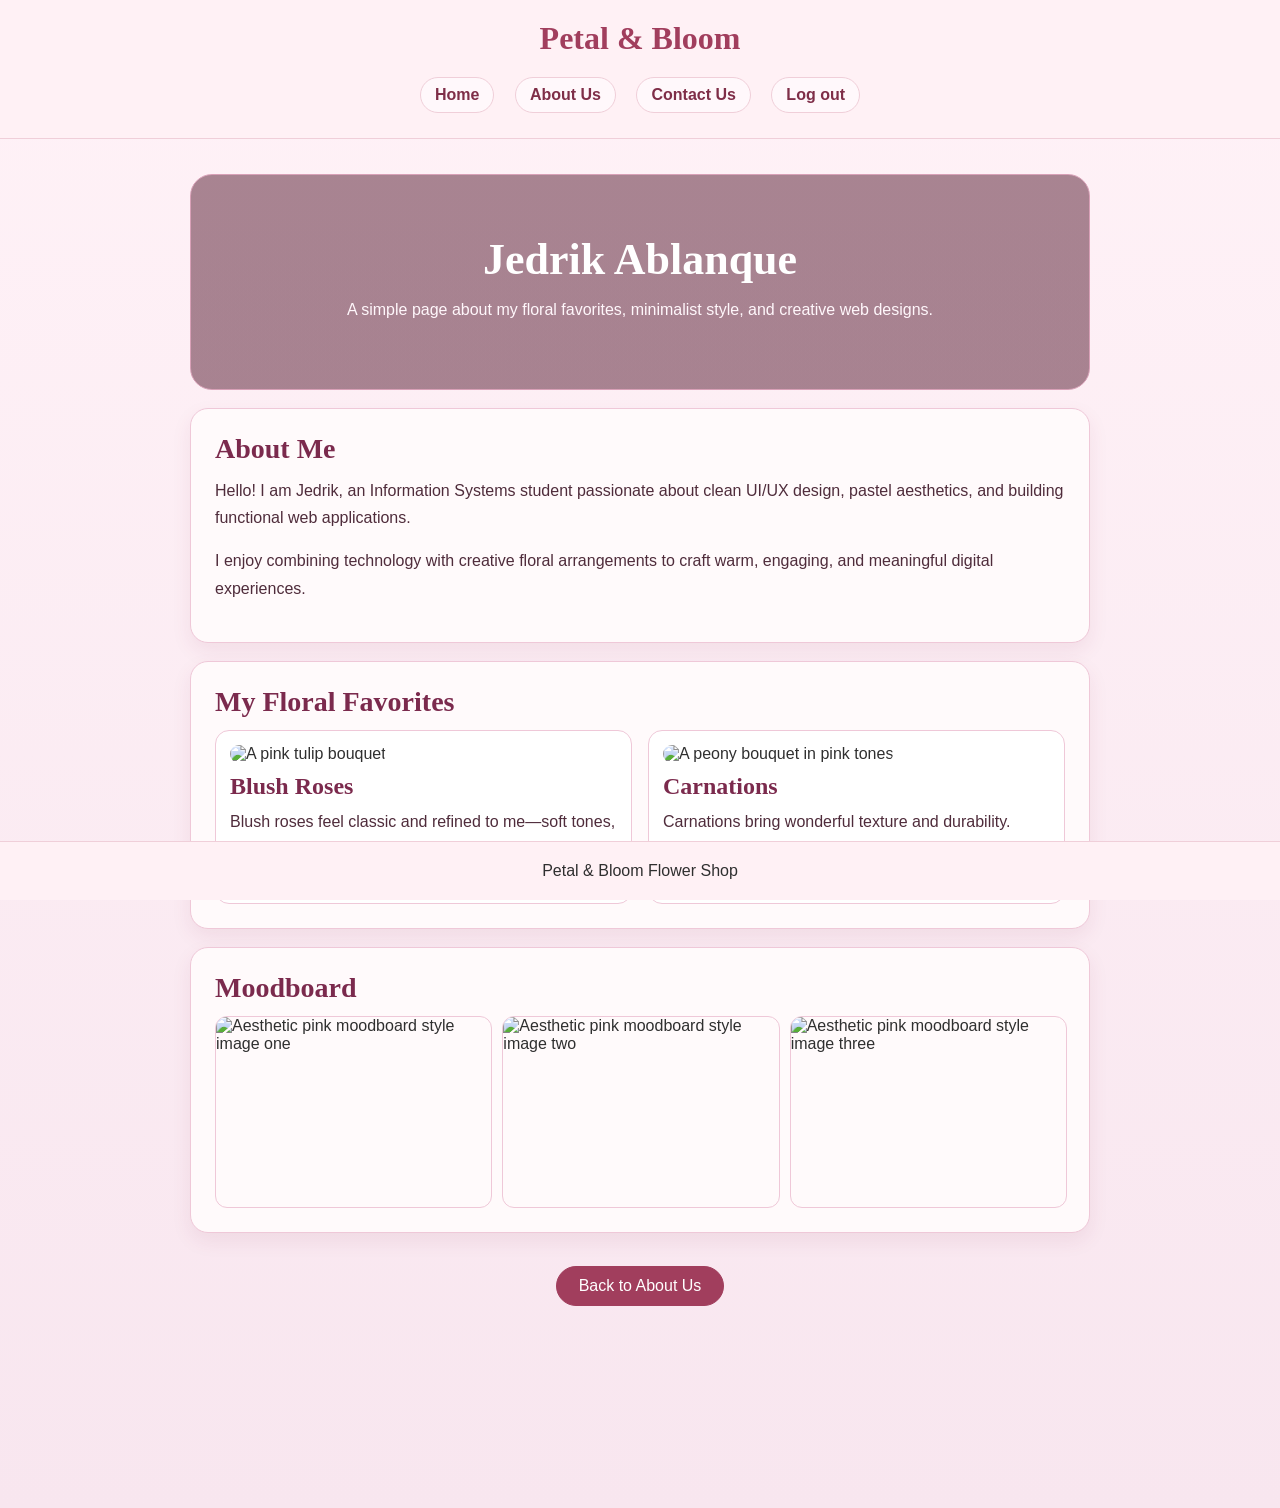
==== ablanque.html @ 0851b018 "Add Jedrik Ablanque member profile page matching project layout" ====
<!DOCTYPE html>
<html lang="en">
<head>
  <meta charset="UTF-8">
  <meta name="viewport" content="width=device-width, initial-scale=1.0">
  <title>Jedrik Ablanque - Petal &amp; Bloom</title>
  <link rel="stylesheet" href="style.css">
</head>
<body class="member-profile">
  <header>
    <h1>Petal &amp; Bloom</h1>
    <nav>
      <a href="home.html">Home</a>
      <a href="about.html">About Us</a>
      <a href="contact.html">Contact Us</a>
      <a href="index.html">Log out</a>
    </nav>
  </header>

  <main class="member-page-wrap">
    <section class="member-hero">
      <div class="member-hero-content">
        <h2>Jedrik Ablanque</h2>
        <p>A simple page about my floral favorites, minimalist style, and creative web designs.</p>
      </div>
    </section>

    <section class="member-panel">
      <h3>About Me</h3>
      <p>Hello! I am Jedrik, an Information Systems student passionate about clean UI/UX design, pastel aesthetics, and building functional web applications.</p>
      <p>I enjoy combining technology with creative floral arrangements to craft warm, engaging, and meaningful digital experiences.</p>
    </section>

    <section class="member-panel">
      <h3>My Floral Favorites</h3>
      <div class="favorites-grid">
        <article class="favorite-card">
          <img src="https://i.pinimg.com/736x/91/8d/76/918d768330fd26b97de1087552f119aa.jpg" alt="A pink tulip bouquet">
          <h4>Blush Roses</h4>
          <p>Blush roses feel classic and refined to me—soft tones, timeless elegance, and a quiet sense of premium style.</p>
        </article>
        <article class="favorite-card">
          <img src="https://i.pinimg.com/736x/a9/42/10/a94210cb3a885ba6515783a0d37d4250.jpg" alt="A peony bouquet in pink tones">
          <h4>Carnations</h4>
          <p>Carnations bring wonderful texture and durability. Their ruffled petal layers make every arrangement feel vibrant and heartfelt.</p>
        </article>
      </div>
    </section>

    <section class="member-panel">
      <h3>Moodboard</h3>
      <div class="moodboard-grid">
        <img src="https://i.pinimg.com/736x/75/7c/c9/757cc9c8a95176a7e58d405b60f27f0f.jpg" alt="Aesthetic pink moodboard style image one">
        <img src="https://i.pinimg.com/736x/41/cd/da/41cdda3eaa5e4055244b88ec21e6cbb6.jpg" alt="Aesthetic pink moodboard style image two">
        <img src="https://i.pinimg.com/736x/f5/1a/3b/f51a3bd8079ca39f7b8cc40a1ddc328d.jpg" alt="Aesthetic pink moodboard style image three">
      </div>
    </section>

    <section class="member-actions">
      <a class="button" href="about.html">Back to About Us</a>
    </section>
  </main>

  <footer>Petal &amp; Bloom Flower Shop</footer>
</body>
</html>
---- style.css ----
body {
  margin: 0;
  background-color: #fff7fa;
  color: #2f2f2f;
  font-family: "Helvetica Neue", Helvetica, Arial, sans-serif;
  min-height: 100vh;
  padding-bottom: 82px;
  display: flex;
  flex-direction: column;
}

main {
  flex: 1;
}

.login-page main.page {
  flex: 0 0 auto;
}

header {
  padding: 20px;
  background-color: #fff1f5;
  text-align: center;
  border-bottom: 1px solid #f0cfd9;
}

header h1 {
  margin: 0;
  color: #a13e5d;
}

nav {
  margin-top: 15px;
}

nav a {
  display: inline-block;
  margin: 5px 8px;
  padding: 8px 14px;
  border-radius: 999px;
  border: 1px solid #f0cfd9;
  background-color: #fff8fb;
  color: #7f2e48;
  font-weight: 600;
  text-decoration: none;
  transition: all 0.2s ease;
}

nav a:hover {
  border-color: #a13e5d;
  color: #a13e5d;
  transform: translateY(-1px);
}

a {
  color: #a13e5d;
}

h2 {
  color: #7f2e48;
}

h1,
h2,
h3 {
  font-family: Georgia, "Times New Roman", serif;
}

.page {
  max-width: 500px;
  margin: 50px auto;
  padding: 30px;
  border: 1px solid #f0d7df;
  border-radius: 16px;
  background-color: #ffffff;
  box-shadow: 0 10px 24px rgba(0, 0, 0, 0.06);
  text-align: center;
}

form {
  text-align: left;
}

label {
  display: block;
  margin-top: 15px;
}

input {
  box-sizing: border-box;
  width: 100%;
  margin-top: 5px;
  padding: 10px;
  border: 1px solid #bca7aa;
  font: inherit;
}

button,
.button {
  display: inline-block;
  margin-top: 15px;
  padding: 10px 22px;
  border: 1px solid #a13e5d;
  border-radius: 999px;
  background-color: #a13e5d;
  color: #ffffff;
  font-weight: 600;
  font: inherit;
  text-decoration: none;
  cursor: pointer;
  transition: all 0.2s ease;
}

button:hover,
.button:hover {
  border-color: #8a2f4b;
  background-color: #8a2f4b;
  transform: translateY(-1px);
}

.note {
  color: #6a5a5d;
  font-size: 13px;
}

.welcome {
  padding: 80px 30px;
  background-color: #fff0f5;
  background-image: linear-gradient(rgba(255, 245, 249, 0.78), rgba(255, 245, 249, 0.78)), url("https://i.pinimg.com/736x/33/c2/3c/33c23c6570d251abd1d20c1be199b32e.jpg");
  background-position: center;
  background-size: cover;
  background-repeat: no-repeat;
}

.welcome div {
  max-width: 560px;
  margin: 0 auto;
  text-align: center;
}

.intro,
.bouquets {
  padding: 40px 20px;
  text-align: center;
}

.intro p {
  max-width: 550px;
  margin: 0 auto 15px;
}

.bouquets {
  background-color: #fff3f8;
  padding-bottom: 48px;
}

.flower-list {
  display: flex;
  justify-content: center;
  flex-wrap: wrap;
  gap: 20px;
}

.flower-card {
  width: 180px;
  padding: 15px;
  border: 1px solid #f0d7df;
  border-radius: 14px;
  background-color: #ffffff;
  background-position: center;
  background-size: cover;
  background-repeat: no-repeat;
  position: relative;
  overflow: hidden;
}

.flower-card::before {
  content: "";
  position: absolute;
  inset: 0;
  background: rgba(255, 255, 255, 0.78);
}

.flower-card img {
  position: relative;
  z-index: 1;
  width: 170px;
  height: 180px;
  max-width: 100%;
  object-fit: contain;
  mix-blend-mode: multiply;
  filter: drop-shadow(0 5px 8px rgba(73, 59, 61, 0.28));
}

.flower-card h3 {
  position: relative;
  z-index: 1;
  margin-top: 10px;
}

.flower-card p {
  position: relative;
  z-index: 1;
}

.flower-card:nth-child(1) {
  background-image: url("https://i.pinimg.com/736x/82/b0/37/82b03758ce06ffacf2e92c999945d114.jpg");
}

.flower-card:nth-child(2) {
  background-image: url("https://i.pinimg.com/736x/80/35/6d/80356d6288bc49382ddcc34a6c154680.jpg");
}

.flower-card:nth-child(3) {
  background-image: url("https://i.pinimg.com/736x/b7/c6/a5/b7c6a548b51b48ed47c76b0708c887e2.jpg");
}

.about-page {
  background-image: linear-gradient(rgba(255, 255, 255, 0.84), rgba(255, 255, 255, 0.84)), url("https://i.pinimg.com/736x/f1/84/7e/f1847e420e139b4f65e4b6c890102ca3.jpg");
  background-position: center;
  background-size: cover;
  background-repeat: no-repeat;
}

.contact-page {
  background-image: linear-gradient(rgba(255, 255, 255, 0.88), rgba(255, 255, 255, 0.88)), url("https://i.pinimg.com/736x/83/8b/37/838b373fff0117ec9ea035d456ef9dac.jpg");
  background-position: center;
  background-size: cover;
  background-repeat: no-repeat;
}

.team-heading {
  margin: 18px 0 4px;
  color: #7b2a4d;
}

.member-link {
  margin-left: 10px;
  background-color: #7f2e48;
  border-color: #7f2e48;
}

.member-link:hover {
  background-color: #69253a;
  border-color: #69253a;
}

.member-profile {
  background: linear-gradient(180deg, #fff2f7 0%, #f8e6ef 100%);
}

.member-page-wrap {
  max-width: 900px;
  margin: 35px auto 90px;
  padding: 0 20px 30px;
}

.member-hero {
  border: 1px solid #d8a0b7;
  border-radius: 22px;
  overflow: hidden;
  background-image: linear-gradient(rgba(83, 23, 45, 0.5), rgba(83, 23, 45, 0.5)), url("https://i.pinimg.com/736x/bf/07/04/bf07047a4bbe18b6e5586e74b80d152e.jpg");
  background-size: cover;
  background-position: center;
  color: #fff7fb;
}

.member-hero-content {
  padding: 54px 28px;
  text-align: center;
}

.member-hero h2 {
  margin: 5px 0 10px;
  color: #ffffff;
  font-size: 44px;
}

.member-panel {
  margin-top: 18px;
  padding: 24px;
  border: 1px solid #efc8d8;
  border-radius: 18px;
  background-color: #fffafb;
  box-shadow: 0 8px 20px rgba(122, 43, 79, 0.08);
}

.member-panel h3 {
  margin-top: 0;
  margin-bottom: 12px;
  color: #7b2a4d;
  font-size: 28px;
}

.member-panel p {
  margin-top: 0;
  color: #4f2c3b;
  line-height: 1.7;
}

.favorites-grid {
  display: grid;
  grid-template-columns: repeat(2, minmax(220px, 1fr));
  gap: 16px;
}

.favorite-card {
  border: 1px solid #efc8d8;
  border-radius: 14px;
  background-color: #ffffff;
  padding: 14px;
}

.favorite-card img {
  width: 100%;
  height: 210px;
  object-fit: cover;
  border-radius: 10px;
}

.favorite-card h4 {
  margin: 10px 0 8px;
  font-family: Georgia, "Times New Roman", serif;
  color: #7b2a4d;
  font-size: 24px;
}

.favorite-card p {
  margin: 0;
}

.moodboard-grid {
  display: grid;
  grid-template-columns: repeat(3, minmax(0, 1fr));
  gap: 12px;
}

.moodboard-grid img {
  width: 100%;
  height: 190px;
  object-fit: cover;
  border-radius: 12px;
  border: 1px solid #efc8d8;
}

.member-actions {
  margin-top: 18px;
  text-align: center;
}

footer {
  position: fixed;
  left: 0;
  right: 0;
  bottom: 0;
  z-index: 10;
  padding: 20px;
  border-top: 1px solid #f0cfd9;
  background-color: #fff1f5;
  text-align: center;
}

@media (max-width: 600px) {
  .page {
    margin: 30px 20px;
    padding: 20px;
  }

  .welcome {
    padding: 60px 20px;
  }

  .member-hero h2 {
    font-size: 36px;
  }

  .favorites-grid,
  .moodboard-grid {
    grid-template-columns: 1fr;
  }
}
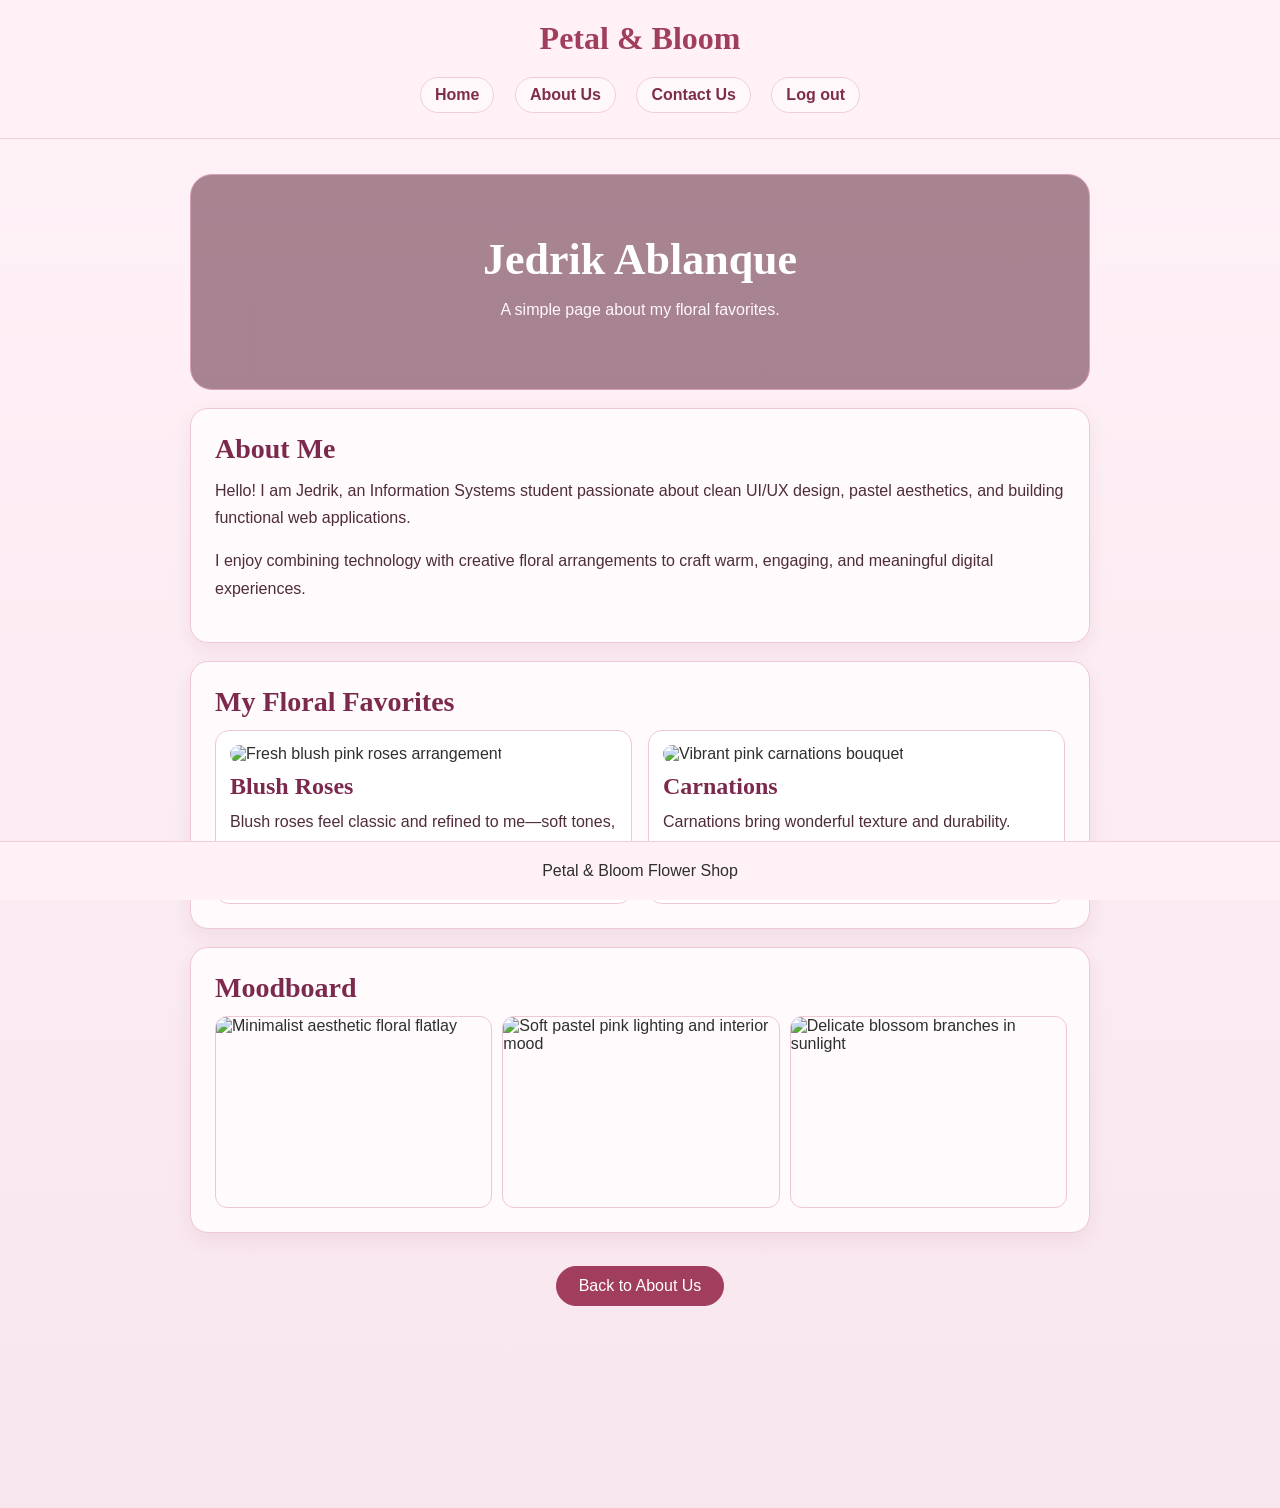
==== commit 5c5643d7: "Replace blush roses image with actual pink roses" ====
--- a/ablanque.html
+++ b/ablanque.html
@@ -21,7 +21,7 @@
     <section class="member-hero">
       <div class="member-hero-content">
         <h2>Jedrik Ablanque</h2>
-        <p>A simple page about my floral favorites, minimalist style, and creative web designs.</p>
+        <p>A simple page about my floral favorites.</p>
       </div>
     </section>
 
@@ -35,12 +35,12 @@
       <h3>My Floral Favorites</h3>
       <div class="favorites-grid">
         <article class="favorite-card">
-          <img src="https://i.pinimg.com/736x/91/8d/76/918d768330fd26b97de1087552f119aa.jpg" alt="A pink tulip bouquet">
+          <img src="https://images.unsplash.com/photo-1562690868-60bbe7293e94?auto=format&fit=crop&w=700&q=80" alt="Fresh blush pink roses arrangement">
           <h4>Blush Roses</h4>
           <p>Blush roses feel classic and refined to me—soft tones, timeless elegance, and a quiet sense of premium style.</p>
         </article>
         <article class="favorite-card">
-          <img src="https://i.pinimg.com/736x/a9/42/10/a94210cb3a885ba6515783a0d37d4250.jpg" alt="A peony bouquet in pink tones">
+          <img src="https://images.unsplash.com/photo-1526047932273-341f2a7631f9?auto=format&fit=crop&w=700&q=80" alt="Vibrant pink carnations bouquet">
           <h4>Carnations</h4>
           <p>Carnations bring wonderful texture and durability. Their ruffled petal layers make every arrangement feel vibrant and heartfelt.</p>
         </article>
@@ -50,9 +50,9 @@
     <section class="member-panel">
       <h3>Moodboard</h3>
       <div class="moodboard-grid">
-        <img src="https://i.pinimg.com/736x/75/7c/c9/757cc9c8a95176a7e58d405b60f27f0f.jpg" alt="Aesthetic pink moodboard style image one">
-        <img src="https://i.pinimg.com/736x/41/cd/da/41cdda3eaa5e4055244b88ec21e6cbb6.jpg" alt="Aesthetic pink moodboard style image two">
-        <img src="https://i.pinimg.com/736x/f5/1a/3b/f51a3bd8079ca39f7b8cc40a1ddc328d.jpg" alt="Aesthetic pink moodboard style image three">
+        <img src="https://images.unsplash.com/photo-1518895949257-7621c3c786d7?auto=format&fit=crop&w=700&q=80" alt="Minimalist aesthetic floral flatlay">
+        <img src="https://images.unsplash.com/photo-1508739773434-c26b3d09e071?auto=format&fit=crop&w=700&q=80" alt="Soft pastel pink lighting and interior mood">
+        <img src="https://images.unsplash.com/photo-1490750967868-88aa4486c946?auto=format&fit=crop&w=700&q=80" alt="Delicate blossom branches in sunlight">
       </div>
     </section>
 
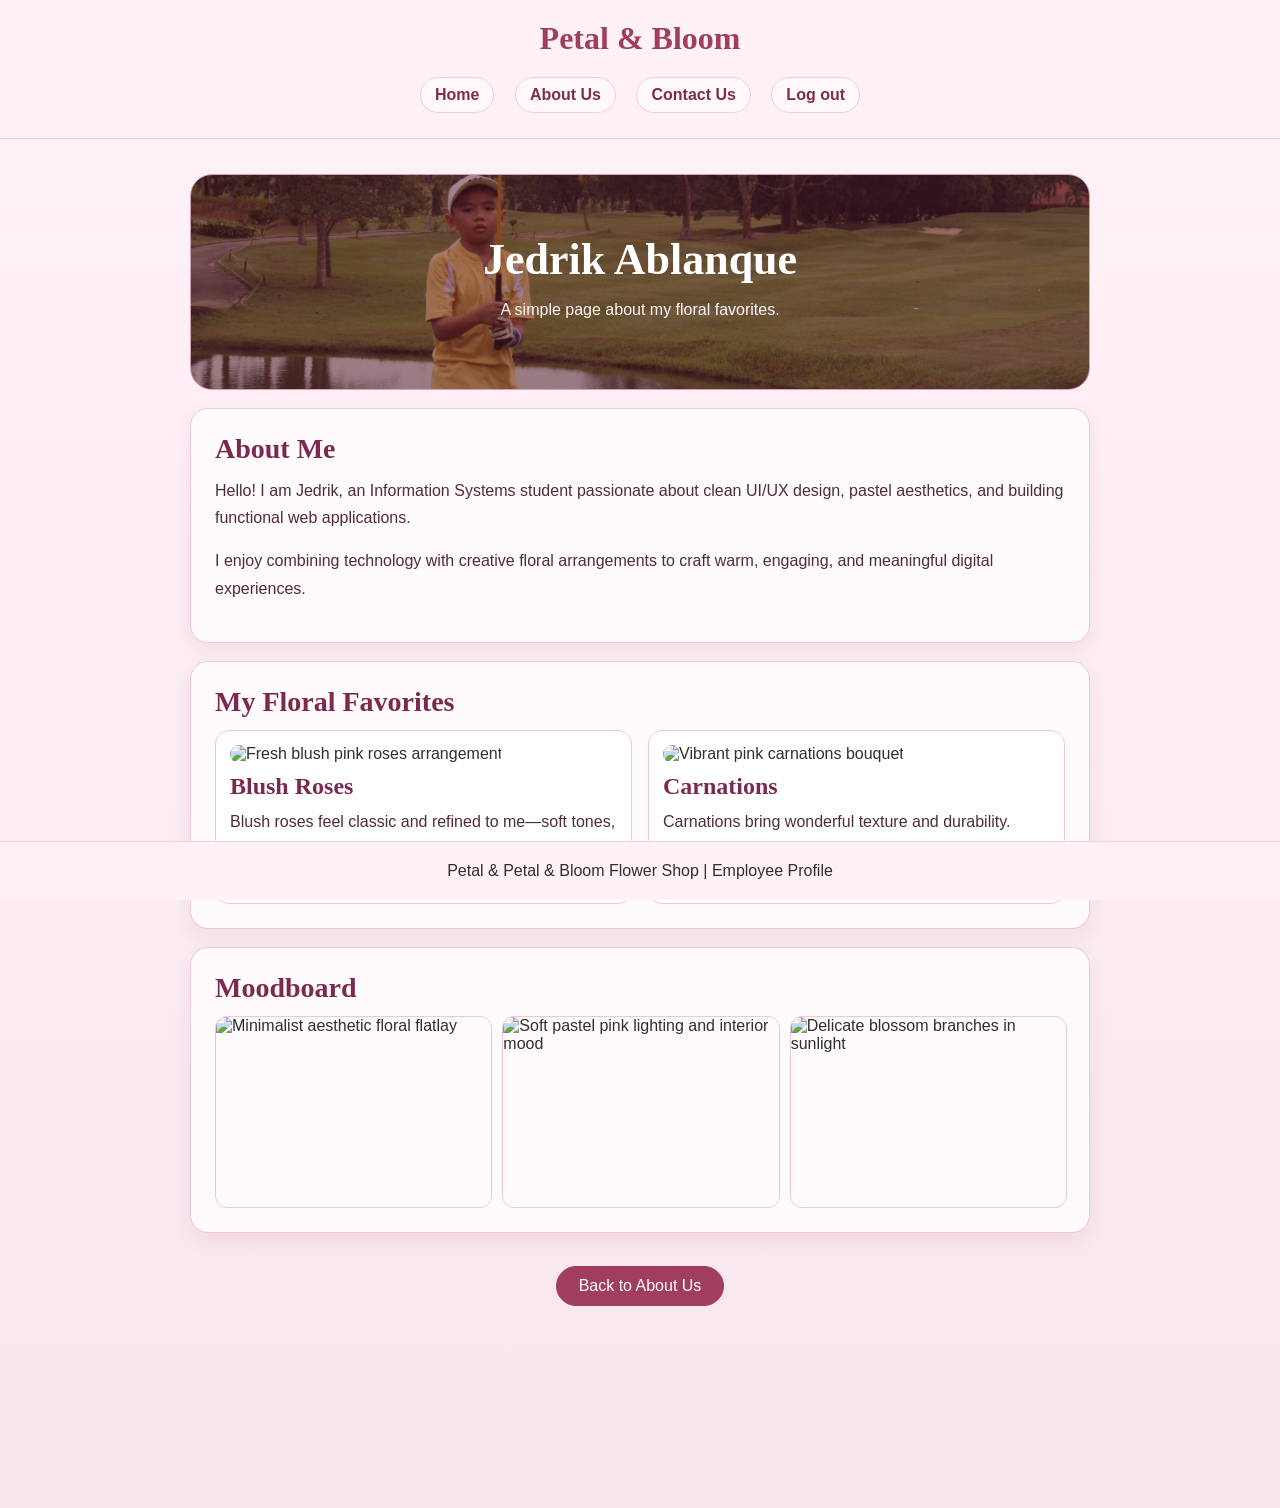
==== commit b835d34c: "Add files via upload" ====
--- a/ablanque.html
+++ b/ablanque.html
@@ -1,66 +1,66 @@
-<!DOCTYPE html>
-<html lang="en">
-<head>
-  <meta charset="UTF-8">
-  <meta name="viewport" content="width=device-width, initial-scale=1.0">
-  <title>Jedrik Ablanque - Petal &amp; Bloom</title>
-  <link rel="stylesheet" href="style.css">
-</head>
-<body class="member-profile">
-  <header>
-    <h1>Petal &amp; Bloom</h1>
-    <nav>
-      <a href="home.html">Home</a>
-      <a href="about.html">About Us</a>
-      <a href="contact.html">Contact Us</a>
-      <a href="index.html">Log out</a>
-    </nav>
-  </header>
-
-  <main class="member-page-wrap">
-    <section class="member-hero">
-      <div class="member-hero-content">
-        <h2>Jedrik Ablanque</h2>
-        <p>A simple page about my floral favorites.</p>
-      </div>
-    </section>
-
-    <section class="member-panel">
-      <h3>About Me</h3>
-      <p>Hello! I am Jedrik, an Information Systems student passionate about clean UI/UX design, pastel aesthetics, and building functional web applications.</p>
-      <p>I enjoy combining technology with creative floral arrangements to craft warm, engaging, and meaningful digital experiences.</p>
-    </section>
-
-    <section class="member-panel">
-      <h3>My Floral Favorites</h3>
-      <div class="favorites-grid">
-        <article class="favorite-card">
-          <img src="https://images.unsplash.com/photo-1562690868-60bbe7293e94?auto=format&fit=crop&w=700&q=80" alt="Fresh blush pink roses arrangement">
-          <h4>Blush Roses</h4>
-          <p>Blush roses feel classic and refined to me—soft tones, timeless elegance, and a quiet sense of premium style.</p>
-        </article>
-        <article class="favorite-card">
-          <img src="https://images.unsplash.com/photo-1526047932273-341f2a7631f9?auto=format&fit=crop&w=700&q=80" alt="Vibrant pink carnations bouquet">
-          <h4>Carnations</h4>
-          <p>Carnations bring wonderful texture and durability. Their ruffled petal layers make every arrangement feel vibrant and heartfelt.</p>
-        </article>
-      </div>
-    </section>
-
-    <section class="member-panel">
-      <h3>Moodboard</h3>
-      <div class="moodboard-grid">
-        <img src="https://images.unsplash.com/photo-1518895949257-7621c3c786d7?auto=format&fit=crop&w=700&q=80" alt="Minimalist aesthetic floral flatlay">
-        <img src="https://images.unsplash.com/photo-1508739773434-c26b3d09e071?auto=format&fit=crop&w=700&q=80" alt="Soft pastel pink lighting and interior mood">
-        <img src="https://images.unsplash.com/photo-1490750967868-88aa4486c946?auto=format&fit=crop&w=700&q=80" alt="Delicate blossom branches in sunlight">
-      </div>
-    </section>
-
-    <section class="member-actions">
-      <a class="button" href="about.html">Back to About Us</a>
-    </section>
-  </main>
-
-  <footer>Petal &amp; Bloom Flower Shop</footer>
-</body>
+<!DOCTYPE html>
+<html lang="en">
+<head>
+  <meta charset="UTF-8">
+  <meta name="viewport" content="width=device-width, initial-scale=1.0">
+  <title>Jedrik Ablanque - Petal &amp; Bloom</title>
+  <link rel="stylesheet" href="style.css">
+</head>
+<body class="member-profile">
+  <header>
+    <h1>Petal &amp; Bloom</h1>
+    <nav>
+      <a href="home.html">Home</a>
+      <a href="about.html">About Us</a>
+      <a href="contact.html">Contact Us</a>
+      <a href="index.html">Log out</a>
+    </nav>
+  </header>
+
+  <main class="member-page-wrap">
+    <section class="member-hero">
+      <div class="member-hero-content">
+        <h2>Jedrik Ablanque</h2>
+        <p>A simple page about my floral favorites.</p>
+      </div>
+    </section>
+
+    <section class="member-panel">
+      <h3>About Me</h3>
+      <p>Hello! I am Jedrik, an Information Systems student passionate about clean UI/UX design, pastel aesthetics, and building functional web applications.</p>
+      <p>I enjoy combining technology with creative floral arrangements to craft warm, engaging, and meaningful digital experiences.</p>
+    </section>
+
+    <section class="member-panel">
+      <h3>My Floral Favorites</h3>
+      <div class="favorites-grid">
+        <article class="favorite-card">
+          <img src="https://images.unsplash.com/photo-1562690868-60bbe7293e94?auto=format&fit=crop&w=700&q=80" alt="Fresh blush pink roses arrangement">
+          <h4>Blush Roses</h4>
+          <p>Blush roses feel classic and refined to me—soft tones, timeless elegance, and a quiet sense of premium style.</p>
+        </article>
+        <article class="favorite-card">
+          <img src="https://images.unsplash.com/photo-1526047932273-341f2a7631f9?auto=format&fit=crop&w=700&q=80" alt="Vibrant pink carnations bouquet">
+          <h4>Carnations</h4>
+          <p>Carnations bring wonderful texture and durability. Their ruffled petal layers make every arrangement feel vibrant and heartfelt.</p>
+        </article>
+      </div>
+    </section>
+
+    <section class="member-panel">
+      <h3>Moodboard</h3>
+      <div class="moodboard-grid">
+        <img src="https://images.unsplash.com/photo-1518895949257-7621c3c786d7?auto=format&fit=crop&w=700&q=80" alt="Minimalist aesthetic floral flatlay">
+        <img src="https://images.unsplash.com/photo-1508739773434-c26b3d09e071?auto=format&fit=crop&w=700&q=80" alt="Soft pastel pink lighting and interior mood">
+        <img src="https://images.unsplash.com/photo-1490750967868-88aa4486c946?auto=format&fit=crop&w=700&q=80" alt="Delicate blossom branches in sunlight">
+      </div>
+    </section>
+
+    <section class="member-actions">
+      <a class="button" href="about.html">Back to About Us</a>
+    </section>
+  </main>
+
+  <footer>Petal &amp; Petal & Bloom Flower Shop | Employee Profile</footer>
+</body>
 </html>
--- a/style.css
+++ b/style.css
@@ -1,381 +1,512 @@
-body {
-  margin: 0;
-  background-color: #fff7fa;
-  color: #2f2f2f;
-  font-family: "Helvetica Neue", Helvetica, Arial, sans-serif;
-  min-height: 100vh;
-  padding-bottom: 82px;
-  display: flex;
-  flex-direction: column;
-}
-
-main {
-  flex: 1;
-}
-
-.login-page main.page {
-  flex: 0 0 auto;
-}
-
-header {
-  padding: 20px;
-  background-color: #fff1f5;
-  text-align: center;
-  border-bottom: 1px solid #f0cfd9;
-}
-
-header h1 {
-  margin: 0;
-  color: #a13e5d;
-}
-
-nav {
-  margin-top: 15px;
-}
-
-nav a {
-  display: inline-block;
-  margin: 5px 8px;
-  padding: 8px 14px;
-  border-radius: 999px;
-  border: 1px solid #f0cfd9;
-  background-color: #fff8fb;
-  color: #7f2e48;
-  font-weight: 600;
-  text-decoration: none;
-  transition: all 0.2s ease;
-}
-
-nav a:hover {
-  border-color: #a13e5d;
-  color: #a13e5d;
-  transform: translateY(-1px);
-}
-
-a {
-  color: #a13e5d;
-}
-
-h2 {
-  color: #7f2e48;
-}
-
-h1,
-h2,
-h3 {
-  font-family: Georgia, "Times New Roman", serif;
-}
-
-.page {
-  max-width: 500px;
-  margin: 50px auto;
-  padding: 30px;
-  border: 1px solid #f0d7df;
-  border-radius: 16px;
-  background-color: #ffffff;
-  box-shadow: 0 10px 24px rgba(0, 0, 0, 0.06);
-  text-align: center;
-}
-
-form {
-  text-align: left;
-}
-
-label {
-  display: block;
-  margin-top: 15px;
-}
-
-input {
-  box-sizing: border-box;
-  width: 100%;
-  margin-top: 5px;
-  padding: 10px;
-  border: 1px solid #bca7aa;
-  font: inherit;
-}
-
-button,
-.button {
-  display: inline-block;
-  margin-top: 15px;
-  padding: 10px 22px;
-  border: 1px solid #a13e5d;
-  border-radius: 999px;
-  background-color: #a13e5d;
-  color: #ffffff;
-  font-weight: 600;
-  font: inherit;
-  text-decoration: none;
-  cursor: pointer;
-  transition: all 0.2s ease;
-}
-
-button:hover,
-.button:hover {
-  border-color: #8a2f4b;
-  background-color: #8a2f4b;
-  transform: translateY(-1px);
-}
-
-.note {
-  color: #6a5a5d;
-  font-size: 13px;
-}
-
-.welcome {
-  padding: 80px 30px;
-  background-color: #fff0f5;
-  background-image: linear-gradient(rgba(255, 245, 249, 0.78), rgba(255, 245, 249, 0.78)), url("https://i.pinimg.com/736x/33/c2/3c/33c23c6570d251abd1d20c1be199b32e.jpg");
-  background-position: center;
-  background-size: cover;
-  background-repeat: no-repeat;
-}
-
-.welcome div {
-  max-width: 560px;
-  margin: 0 auto;
-  text-align: center;
-}
-
-.intro,
-.bouquets {
-  padding: 40px 20px;
-  text-align: center;
-}
-
-.intro p {
-  max-width: 550px;
-  margin: 0 auto 15px;
-}
-
-.bouquets {
-  background-color: #fff3f8;
-  padding-bottom: 48px;
-}
-
-.flower-list {
-  display: flex;
-  justify-content: center;
-  flex-wrap: wrap;
-  gap: 20px;
-}
-
-.flower-card {
-  width: 180px;
-  padding: 15px;
-  border: 1px solid #f0d7df;
-  border-radius: 14px;
-  background-color: #ffffff;
-  background-position: center;
-  background-size: cover;
-  background-repeat: no-repeat;
-  position: relative;
-  overflow: hidden;
-}
-
-.flower-card::before {
-  content: "";
-  position: absolute;
-  inset: 0;
-  background: rgba(255, 255, 255, 0.78);
-}
-
-.flower-card img {
-  position: relative;
-  z-index: 1;
-  width: 170px;
-  height: 180px;
-  max-width: 100%;
-  object-fit: contain;
-  mix-blend-mode: multiply;
-  filter: drop-shadow(0 5px 8px rgba(73, 59, 61, 0.28));
-}
-
-.flower-card h3 {
-  position: relative;
-  z-index: 1;
-  margin-top: 10px;
-}
-
-.flower-card p {
-  position: relative;
-  z-index: 1;
-}
-
-.flower-card:nth-child(1) {
-  background-image: url("https://i.pinimg.com/736x/82/b0/37/82b03758ce06ffacf2e92c999945d114.jpg");
-}
-
-.flower-card:nth-child(2) {
-  background-image: url("https://i.pinimg.com/736x/80/35/6d/80356d6288bc49382ddcc34a6c154680.jpg");
-}
-
-.flower-card:nth-child(3) {
-  background-image: url("https://i.pinimg.com/736x/b7/c6/a5/b7c6a548b51b48ed47c76b0708c887e2.jpg");
-}
-
-.about-page {
-  background-image: linear-gradient(rgba(255, 255, 255, 0.84), rgba(255, 255, 255, 0.84)), url("https://i.pinimg.com/736x/f1/84/7e/f1847e420e139b4f65e4b6c890102ca3.jpg");
-  background-position: center;
-  background-size: cover;
-  background-repeat: no-repeat;
-}
-
-.contact-page {
-  background-image: linear-gradient(rgba(255, 255, 255, 0.88), rgba(255, 255, 255, 0.88)), url("https://i.pinimg.com/736x/83/8b/37/838b373fff0117ec9ea035d456ef9dac.jpg");
-  background-position: center;
-  background-size: cover;
-  background-repeat: no-repeat;
-}
-
-.team-heading {
-  margin: 18px 0 4px;
-  color: #7b2a4d;
-}
-
-.member-link {
-  margin-left: 10px;
-  background-color: #7f2e48;
-  border-color: #7f2e48;
-}
-
-.member-link:hover {
-  background-color: #69253a;
-  border-color: #69253a;
-}
-
-.member-profile {
-  background: linear-gradient(180deg, #fff2f7 0%, #f8e6ef 100%);
-}
-
-.member-page-wrap {
-  max-width: 900px;
-  margin: 35px auto 90px;
-  padding: 0 20px 30px;
-}
-
-.member-hero {
-  border: 1px solid #d8a0b7;
-  border-radius: 22px;
-  overflow: hidden;
-  background-image: linear-gradient(rgba(83, 23, 45, 0.5), rgba(83, 23, 45, 0.5)), url("https://i.pinimg.com/736x/bf/07/04/bf07047a4bbe18b6e5586e74b80d152e.jpg");
-  background-size: cover;
-  background-position: center;
-  color: #fff7fb;
-}
-
-.member-hero-content {
-  padding: 54px 28px;
-  text-align: center;
-}
-
-.member-hero h2 {
-  margin: 5px 0 10px;
-  color: #ffffff;
-  font-size: 44px;
-}
-
-.member-panel {
-  margin-top: 18px;
-  padding: 24px;
-  border: 1px solid #efc8d8;
-  border-radius: 18px;
-  background-color: #fffafb;
-  box-shadow: 0 8px 20px rgba(122, 43, 79, 0.08);
-}
-
-.member-panel h3 {
-  margin-top: 0;
-  margin-bottom: 12px;
-  color: #7b2a4d;
-  font-size: 28px;
-}
-
-.member-panel p {
-  margin-top: 0;
-  color: #4f2c3b;
-  line-height: 1.7;
-}
-
-.favorites-grid {
-  display: grid;
-  grid-template-columns: repeat(2, minmax(220px, 1fr));
-  gap: 16px;
-}
-
-.favorite-card {
-  border: 1px solid #efc8d8;
-  border-radius: 14px;
-  background-color: #ffffff;
-  padding: 14px;
-}
-
-.favorite-card img {
-  width: 100%;
-  height: 210px;
-  object-fit: cover;
-  border-radius: 10px;
-}
-
-.favorite-card h4 {
-  margin: 10px 0 8px;
-  font-family: Georgia, "Times New Roman", serif;
-  color: #7b2a4d;
-  font-size: 24px;
-}
-
-.favorite-card p {
-  margin: 0;
-}
-
-.moodboard-grid {
-  display: grid;
-  grid-template-columns: repeat(3, minmax(0, 1fr));
-  gap: 12px;
-}
-
-.moodboard-grid img {
-  width: 100%;
-  height: 190px;
-  object-fit: cover;
-  border-radius: 12px;
-  border: 1px solid #efc8d8;
-}
-
-.member-actions {
-  margin-top: 18px;
-  text-align: center;
-}
-
-footer {
-  position: fixed;
-  left: 0;
-  right: 0;
-  bottom: 0;
-  z-index: 10;
-  padding: 20px;
-  border-top: 1px solid #f0cfd9;
-  background-color: #fff1f5;
-  text-align: center;
-}
-
-@media (max-width: 600px) {
-  .page {
-    margin: 30px 20px;
-    padding: 20px;
-  }
-
-  .welcome {
-    padding: 60px 20px;
-  }
-
-  .member-hero h2 {
-    font-size: 36px;
-  }
-
-  .favorites-grid,
-  .moodboard-grid {
-    grid-template-columns: 1fr;
-  }
-}
+body {
+  margin: 0;
+  background-color: #fff7fa;
+  color: #2f2f2f;
+  font-family: "Helvetica Neue", Helvetica, Arial, sans-serif;
+  min-height: 100vh;
+  padding-bottom: 82px;
+  display: flex;
+  flex-direction: column;
+}
+
+main {
+  flex: 1;
+}
+
+.login-page main.page {
+  flex: 0 0 auto;
+}
+
+header {
+  padding: 20px;
+  background-color: #fff1f5;
+  text-align: center;
+  border-bottom: 1px solid #f0cfd9;
+}
+
+header h1 {
+  margin: 0;
+  color: #a13e5d;
+}
+
+nav {
+  margin-top: 15px;
+}
+
+nav a {
+  display: inline-block;
+  margin: 5px 8px;
+  padding: 8px 14px;
+  border-radius: 999px;
+  border: 1px solid #f0cfd9;
+  background-color: #fff8fb;
+  color: #7f2e48;
+  font-weight: 600;
+  text-decoration: none;
+  transition: all 0.2s ease;
+}
+
+nav a:hover {
+  border-color: #a13e5d;
+  color: #a13e5d;
+  transform: translateY(-1px);
+}
+
+a {
+  color: #a13e5d;
+}
+
+h2 {
+  color: #7f2e48;
+}
+
+h1,
+h2,
+h3 {
+  font-family: Georgia, "Times New Roman", serif;
+}
+
+.page {
+  max-width: 500px;
+  margin: 50px auto;
+  padding: 30px;
+  border: 1px solid #f0d7df;
+  border-radius: 16px;
+  background-color: #ffffff;
+  box-shadow: 0 10px 24px rgba(0, 0, 0, 0.06);
+  text-align: center;
+}
+
+form {
+  text-align: left;
+}
+
+label {
+  display: block;
+  margin-top: 15px;
+}
+
+input {
+  box-sizing: border-box;
+  width: 100%;
+  margin-top: 5px;
+  padding: 10px;
+  border: 1px solid #bca7aa;
+  font: inherit;
+}
+
+button,
+.button {
+  display: inline-block;
+  margin-top: 15px;
+  padding: 10px 22px;
+  border: 1px solid #a13e5d;
+  border-radius: 999px;
+  background-color: #a13e5d;
+  color: #ffffff;
+  font-weight: 600;
+  font: inherit;
+  text-decoration: none;
+  cursor: pointer;
+  transition: all 0.2s ease;
+}
+
+button:hover,
+.button:hover {
+  border-color: #8a2f4b;
+  background-color: #8a2f4b;
+  transform: translateY(-1px);
+}
+
+.note {
+  color: #6a5a5d;
+  font-size: 13px;
+}
+
+.welcome {
+  padding: 80px 30px;
+  background-color: #fff0f5;
+  background-image: linear-gradient(rgba(255, 245, 249, 0.78), rgba(255, 245, 249, 0.78)), url("https://i.pinimg.com/736x/33/c2/3c/33c23c6570d251abd1d20c1be199b32e.jpg");
+  background-position: center;
+  background-size: cover;
+  background-repeat: no-repeat;
+}
+
+.welcome div {
+  max-width: 560px;
+  margin: 0 auto;
+  text-align: center;
+}
+
+.intro,
+.bouquets {
+  padding: 40px 20px;
+  text-align: center;
+}
+
+.intro p {
+  max-width: 550px;
+  margin: 0 auto 15px;
+}
+
+.bouquets {
+  background-color: #fff3f8;
+  padding-bottom: 48px;
+}
+
+.flower-list {
+  display: flex;
+  justify-content: center;
+  flex-wrap: wrap;
+  gap: 20px;
+}
+
+.flower-card {
+  width: 180px;
+  padding: 15px;
+  border: 1px solid #f0d7df;
+  border-radius: 14px;
+  background-color: #ffffff;
+  background-position: center;
+  background-size: cover;
+  background-repeat: no-repeat;
+  position: relative;
+  overflow: hidden;
+}
+
+.flower-card::before {
+  content: "";
+  position: absolute;
+  inset: 0;
+  background: rgba(255, 255, 255, 0.78);
+}
+
+.flower-card img {
+  position: relative;
+  z-index: 1;
+  width: 170px;
+  height: 180px;
+  max-width: 100%;
+  object-fit: contain;
+  mix-blend-mode: multiply;
+  filter: drop-shadow(0 5px 8px rgba(73, 59, 61, 0.28));
+}
+
+.flower-card h3 {
+  position: relative;
+  z-index: 1;
+  margin-top: 10px;
+}
+
+.flower-card p {
+  position: relative;
+  z-index: 1;
+}
+
+.flower-card:nth-child(1) {
+  background-image: url("https://i.pinimg.com/736x/82/b0/37/82b03758ce06ffacf2e92c999945d114.jpg");
+}
+
+.flower-card:nth-child(2) {
+  background-image: url("https://i.pinimg.com/736x/80/35/6d/80356d6288bc49382ddcc34a6c154680.jpg");
+}
+
+.flower-card:nth-child(3) {
+  background-image: url("https://i.pinimg.com/736x/b7/c6/a5/b7c6a548b51b48ed47c76b0708c887e2.jpg");
+}
+
+.about-page {
+  background-image: linear-gradient(rgba(255, 255, 255, 0.84), rgba(255, 255, 255, 0.84)), url("https://i.pinimg.com/736x/f1/84/7e/f1847e420e139b4f65e4b6c890102ca3.jpg");
+  background-position: center;
+  background-size: cover;
+  background-repeat: no-repeat;
+}
+
+.contact-page {
+  background-image: linear-gradient(rgba(255, 255, 255, 0.88), rgba(255, 255, 255, 0.88)), url("https://i.pinimg.com/736x/83/8b/37/838b373fff0117ec9ea035d456ef9dac.jpg");
+  background-position: center;
+  background-size: cover;
+  background-repeat: no-repeat;
+}
+
+.team-heading {
+  margin: 18px 0 4px;
+  color: #7b2a4d;
+}
+
+.member-link {
+  margin-left: 10px;
+  background-color: #7f2e48;
+  border-color: #7f2e48;
+}
+
+.member-link:hover {
+  background-color: #69253a;
+  border-color: #69253a;
+}
+
+.member-profile {
+  background: linear-gradient(180deg, #fff2f7 0%, #f8e6ef 100%);
+}
+
+.member-page-wrap {
+  max-width: 900px;
+  margin: 35px auto 90px;
+  padding: 0 20px 30px;
+}
+
+.member-hero {
+  border: 1px solid #d8a0b7;
+  border-radius: 22px;
+  overflow: hidden;
+  background-image: linear-gradient(rgba(83, 23, 45, 0.5), rgba(83, 23, 45, 0.5)), url("images/hero.jpg");
+  background-size: cover;
+  background-position: center;
+  color: #fff7fb;
+}
+
+.member-hero-content {
+  padding: 54px 28px;
+  text-align: center;
+}
+
+.member-hero h2 {
+  margin: 5px 0 10px;
+  color: #ffffff;
+  font-size: 44px;
+}
+
+.member-panel {
+  margin-top: 18px;
+  padding: 24px;
+  border: 1px solid #efc8d8;
+  border-radius: 18px;
+  background-color: #fffafb;
+  box-shadow: 0 8px 20px rgba(122, 43, 79, 0.08);
+}
+
+.member-panel h3 {
+  margin-top: 0;
+  margin-bottom: 12px;
+  color: #7b2a4d;
+  font-size: 28px;
+}
+
+.member-panel p {
+  margin-top: 0;
+  color: #4f2c3b;
+  line-height: 1.7;
+}
+
+.favorites-grid {
+  display: grid;
+  grid-template-columns: repeat(2, minmax(220px, 1fr));
+  gap: 16px;
+}
+
+.favorite-card {
+  border: 1px solid #efc8d8;
+  border-radius: 14px;
+  background-color: #ffffff;
+  padding: 14px;
+}
+
+.favorite-card img {
+  width: 100%;
+  height: 210px;
+  object-fit: cover;
+  border-radius: 10px;
+}
+
+.favorite-card h4 {
+  margin: 10px 0 8px;
+  font-family: Georgia, "Times New Roman", serif;
+  color: #7b2a4d;
+  font-size: 24px;
+}
+
+.favorite-card p {
+  margin: 0;
+}
+
+.moodboard-grid {
+  display: grid;
+  grid-template-columns: repeat(3, minmax(0, 1fr));
+  gap: 12px;
+}
+
+.moodboard-grid img {
+  width: 100%;
+  height: 190px;
+  object-fit: cover;
+  border-radius: 12px;
+  border: 1px solid #efc8d8;
+}
+
+.member-actions {
+  margin-top: 18px;
+  text-align: center;
+}
+
+footer {
+  position: fixed;
+  left: 0;
+  right: 0;
+  bottom: 0;
+  z-index: 10;
+  padding: 20px;
+  border-top: 1px solid #f0cfd9;
+  background-color: #fff1f5;
+  text-align: center;
+}
+
+@media (max-width: 600px) {
+  .page {
+    margin: 30px 20px;
+    padding: 20px;
+  }
+
+  .welcome {
+    padding: 60px 20px;
+  }
+
+  .member-hero h2 {
+    font-size: 36px;
+  }
+
+  .favorites-grid,
+  .moodboard-grid {
+    grid-template-columns: 1fr;
+  }
+}
+
+/* General Settings */
+
+/* Personal Profile Page */
+.profile-page {
+    background: linear-gradient(180deg, #fff2f7 0%, #f8e6ef 100%);
+}
+
+/* Profile Container */
+.profile-container {
+    max-width: 900px;
+    margin: 35px auto 90px;
+    padding: 20px;
+}
+
+/* Profile Header */
+.profile-header {
+    display: flex;
+    align-items: center;
+    gap: 45px;
+    padding: 30px;
+    border: 1px solid #efc8d8;
+    border-radius: 18px;
+    background-color: #fffafb;
+    box-shadow: 0 8px 20px rgba(122, 43, 79, 0.08);
+}
+
+.profile-picture {
+    width: 160px;
+    height: 160px;
+    border-radius: 50%;
+    object-fit: cover;
+    border: 4px solid #f0cfd9;
+}
+
+.profile-info h2 {
+    margin-bottom: 20px;
+    color: #7b2a4d;
+    font-size: 26px;
+}
+
+.profile-info h3 {
+    margin-bottom: 8px;
+    color: #7b2a4d;
+    font-size: 20px;
+}
+
+.profile-info p {
+    margin: 6px 0;
+    color: #4f2c3b;
+    font-size: 14px;
+    line-height: 1.6;
+}
+
+/* Profile Statistics */
+.profile-stats {
+    display: flex;
+    gap: 25px;
+    margin-bottom: 20px;
+}
+
+.profile-stats p {
+    color: #6a5a5d;
+    font-size: 14px;
+}
+
+.profile-stats strong {
+    color: #a13e5d;
+}
+
+/* Divider */
+.profile-container hr {
+    margin: 25px 0;
+    border: none;
+    border-top: 1px solid #efc8d8;
+}
+
+/* About Me */
+.about-me {
+    margin-top: 20px;
+    padding: 24px;
+    border: 1px solid #efc8d8;
+    border-radius: 18px;
+    background-color: #fffafb;
+    box-shadow: 0 8px 20px rgba(122, 43, 79, 0.08);
+}
+
+.about-me h3,
+.gallery h3 {
+    margin-top: 0;
+    margin-bottom: 15px;
+    color: #7b2a4d;
+    font-size: 26px;
+}
+
+.about-me p {
+    color: #4f2c3b;
+    font-size: 14px;
+    line-height: 1.8;
+    margin-bottom: 12px;
+}
+
+/* Gallery */
+.gallery {
+    margin-top: 20px;
+    padding: 24px;
+    border: 1px solid #efc8d8;
+    border-radius: 18px;
+    background-color: #fffafb;
+    box-shadow: 0 8px 20px rgba(122, 43, 79, 0.08);
+}
+
+.gallery-grid {
+    display: grid;
+    grid-template-columns: repeat(3, 1fr);
+    gap: 15px;
+}
+
+.gallery-grid img {
+    width: 100%;
+    height: 220px;
+    object-fit: cover;
+    border: 1px solid #efc8d8;
+    border-radius: 12px;
+}
+
+/* Back Button */
+.back-button {
+    margin-top: 25px;
+    text-align: center;
+}
